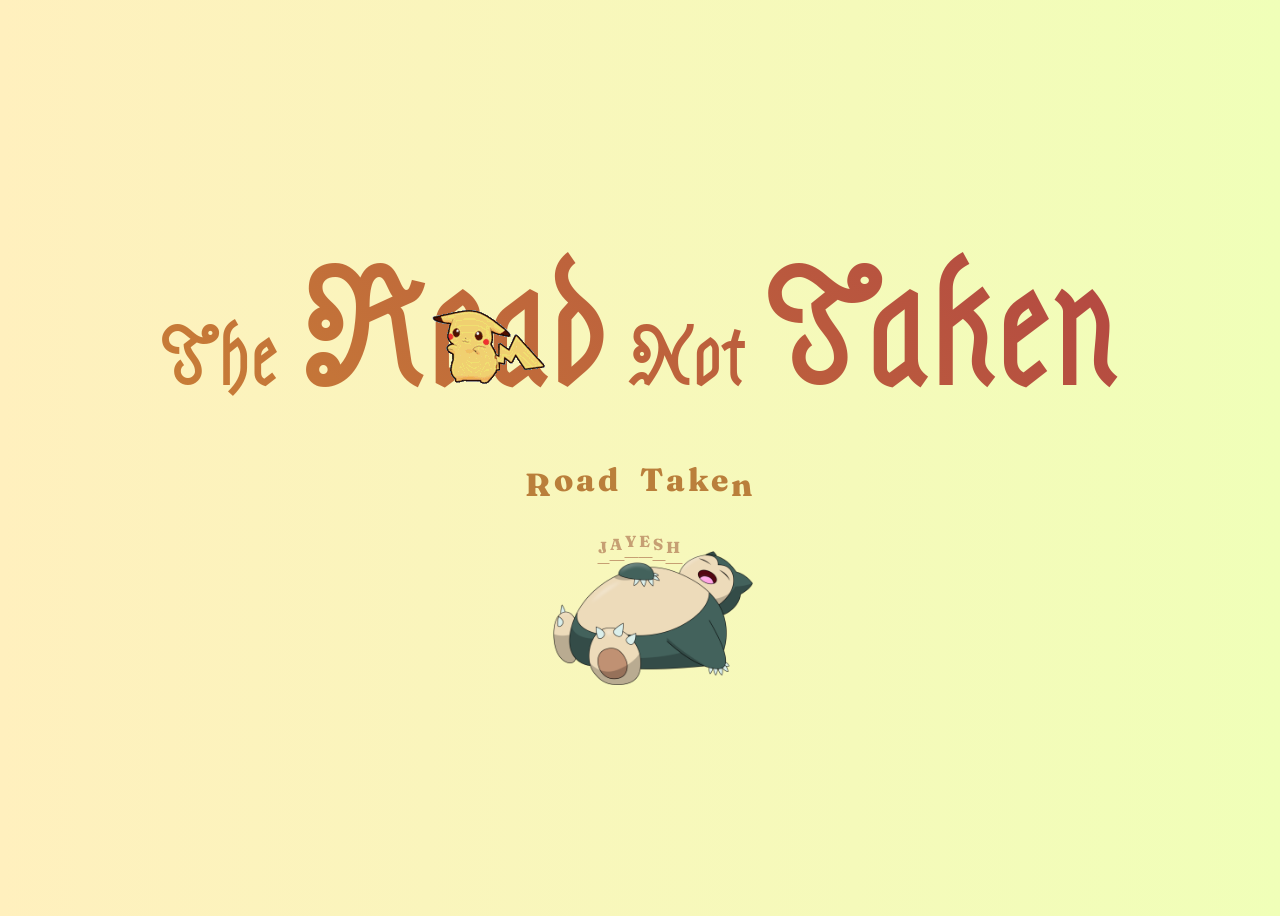
==== index.html @ 47c60ef3 "s" ====
<!DOCTYPE html>
<html lang="en">
<head>
    <meta charset="UTF-8">
    <title>The Road Not Taken</title>
    <link rel="stylesheet" href="style.css">
</head>
<body>
<div id="container">
    <div class="h1div">
        <h1>The <span id="road">Road</span> Not <span id="taken">Taken</span></h1>

    </div>
    <img src="pikachu.gif" id="pikachu">

    <div id="buttons">
        <a href="intersection.html" class="button">
            <p class='roadtaken start' id="0">R</p>
            <p class='roadtaken'  id="1">o</p>
            <p class='roadtaken'  id="2">a</p>
            <p class='roadtaken'  id="3">d</p>
            <pre class='roadtaken'  id="4"> </pre>
            <p class='roadtaken'  id="5">T</p>
            <p class='roadtaken'  id="6">a</p>
            <p class='roadtaken'  id="7">k</p>
            <p class='roadtaken'  id="8">e</p>
            <p class='roadtaken end'  id="9">n</p>

        </a>
    </div>
    <div class="name">
        <p id="J">J</p>
        <p id="A">A</p>
        <p id="Y">Y</p>
        <p id="E">E</p>
        <p id="S">S</p>
        <p id="H">H</p>


    </div>
    <img src="snorlax.png" alt="snorlax" id="snorlax" width="200">

</div>
<Script src="index.js"></Script>

</body>
</html>
---- style.css ----
@import url('https://fonts.googleapis.com/css2?family=Astloch:wght@400;700&family=Bricolage+Grotesque:opsz,wght@12..96,200..800&family=Fraunces:ital,opsz,wght@0,9..144,100..900;1,9..144,100..900&family=Fredericka+the+Great&family=IBM+Plex+Mono:ital,wght@0,100;0,200;0,300;0,400;0,500;0,600;0,700;1,100;1,200;1,300;1,400;1,500;1,600;1,700&family=Marcellus&family=Pirata+One&family=Rye&family=Smokum&family=Syne+Mono&family=UnifrakturMaguntia&display=swap');


h1{
    font-family: 'astloch';
    background: linear-gradient(45deg, rgb(200 127 54) 0%, rgb(179 70 66) 100%);
    background-clip: text;
    color:transparent;
    font-size: 5em;
    margin:0;

}
::-webkit-scrollbar{
    background-color: #ba7f3b;
}
* {
    scrollbar-color: #d8602c #ffd6b9;

}
.h1div{

    text-underline-offset: 20px;
    text-decoration-inset: 250px;
    text-decoration-thickness: 2px;
    text-decoration-color: #ba7f3b;

}
body{
    background: #a7fcfc;
    background: linear-gradient(90deg, rgb(255 240 190) 0%, rgb(240 255 184) 100%);
}
#container{
    display: flex;
    flex-direction: column;
    align-items: center;
    justify-content: center;
    height: 100vh;
    gap:0;
}
#road,#taken{
    font-size:2em;
    font-weight: bold;
    margin:0;


}
.button{
    font-family: 'Fraunces', cursive;
    font-size:2em;
    color: #ba7f3b;

    font-weight:800;
    letter-spacing:3px;

    margin:0;
    padding:0;
}
a{
    display: flex;
    margin:0;
    padding:0;
}
.roadtaken{
    transition: transform .3s;
}
.start,.end{
    transform: translateY(5px) ;
}
.name{
    display: flex;
    font-family: 'Fraunces', cursive;
    font-size:1em;
    color: #c69f73;
    text-decoration:underline;
    font-weight:800;
    letter-spacing:3px;
    text-decoration-inset: 40px;
    text-underline-offset: 10px;
    margin:0;
    padding:0;
}
#J{
    transform:translateY(6px);
}
#A{
    transform:translateY(3px);
}
#Y{
    transform:translateY(0px);
}
#E{
    transform:translateY(0px);
}
#S{
    transform:translateY(3px);
}
#H{
    transform:translateY(6px);
}
.name p{
    margin:0;
    padding:0;
}
#snorlax{
    margin-left:25px;
}
.start-sub{
    display: flex;
}
#intersection{
    font-size: 2.5em;
    text-shadow: 0 0 5px #edb06b;
}
.intersectiondiv{
    display: flex;
    align-items: center;
    justify-content: center;
    gap:100px;
}
#pikachu{
    position:absolute;
    top:30.9%;
    left:30.5%;
}
.buttons{
    display: flex;
    justify-content: center;
    align-items: center;
    flex-direction: column;
}
.click{
    transition: all .3s;
    text-decoration:underline;
    text-decoration-inset: 40px;
    text-underline-offset: 20px;



}
.click:hover{
    transform: scale(1.02);
    text-decoration-inset: 0;
    text-decoration-style:wavy;
    text-decoration-thickness: 2px;
}
.na{
    filter:blur(2px);
    transition: 0.3s;
    opacity:.5;
}
a{
    text-decoration: none !important;
}
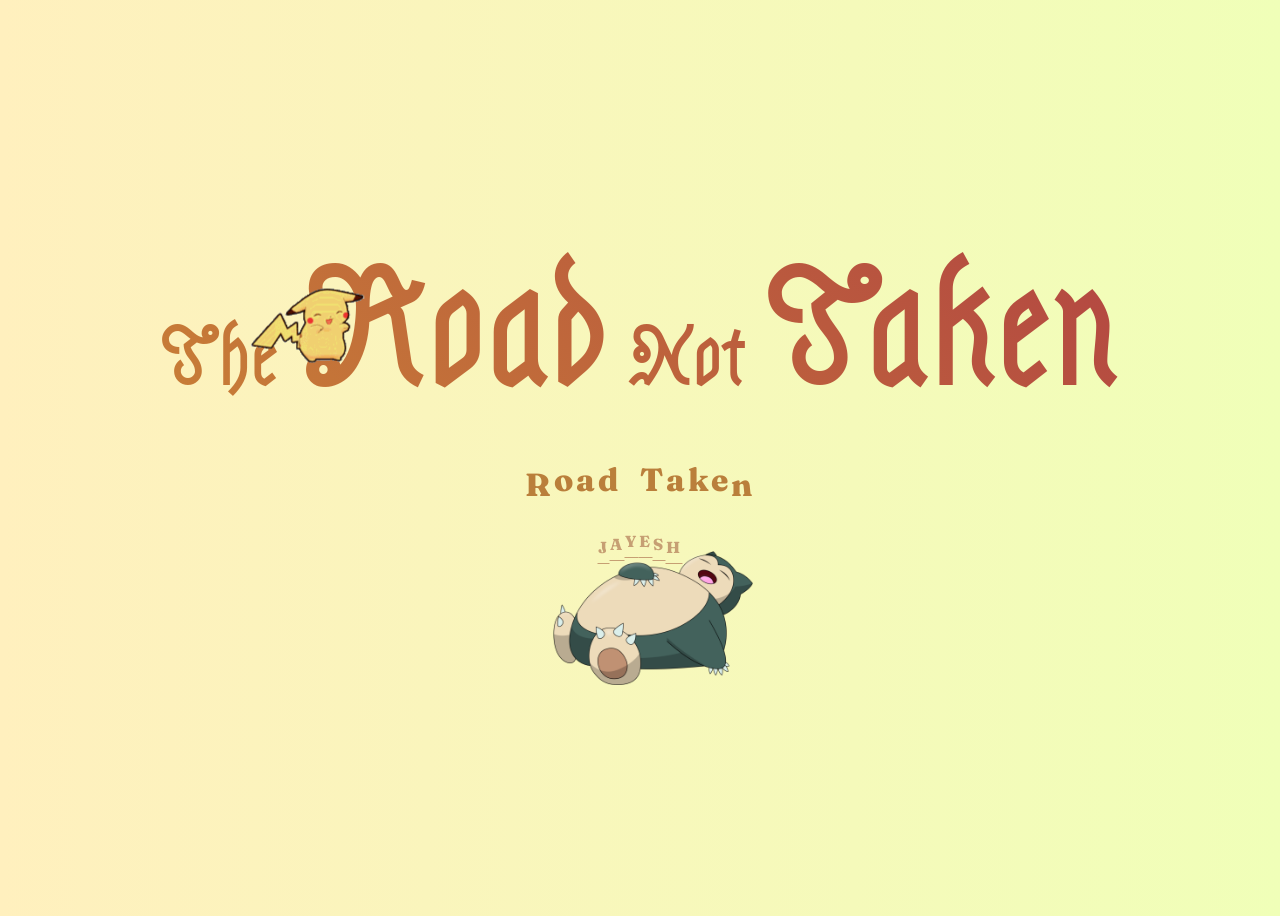
==== commit a09deac6: "s" ====
--- a/index.html
+++ b/index.html
@@ -4,14 +4,17 @@
     <meta charset="UTF-8">
     <title>The Road Not Taken</title>
     <link rel="stylesheet" href="style.css">
+    <meta name="viewport" content="width=device-width, initial-scale=1">
 </head>
 <body>
 <div id="container">
     <div class="h1div">
         <h1>The <span id="road">Road</span> Not <span id="taken">Taken</span></h1>
 
+
     </div>
     <img src="pikachu.gif" id="pikachu">
+
 
     <div id="buttons">
         <a href="intersection.html" class="button">
--- a/style.css
+++ b/style.css
@@ -24,6 +24,7 @@
     text-decoration-thickness: 2px;
     text-decoration-color: #ba7f3b;
 
+
 }
 body{
     background: #a7fcfc;
@@ -36,7 +37,11 @@
     justify-content: center;
     height: 100vh;
     gap:0;
+
+    position: relative;
+
 }
+
 #road,#taken{
     font-size:2em;
     font-weight: bold;
@@ -119,8 +124,10 @@
 }
 #pikachu{
     position:absolute;
-    top:30.9%;
-    left:30.5%;
+
+    transform: translate(-198%, -140%);
+
+
 }
 .buttons{
     display: flex;
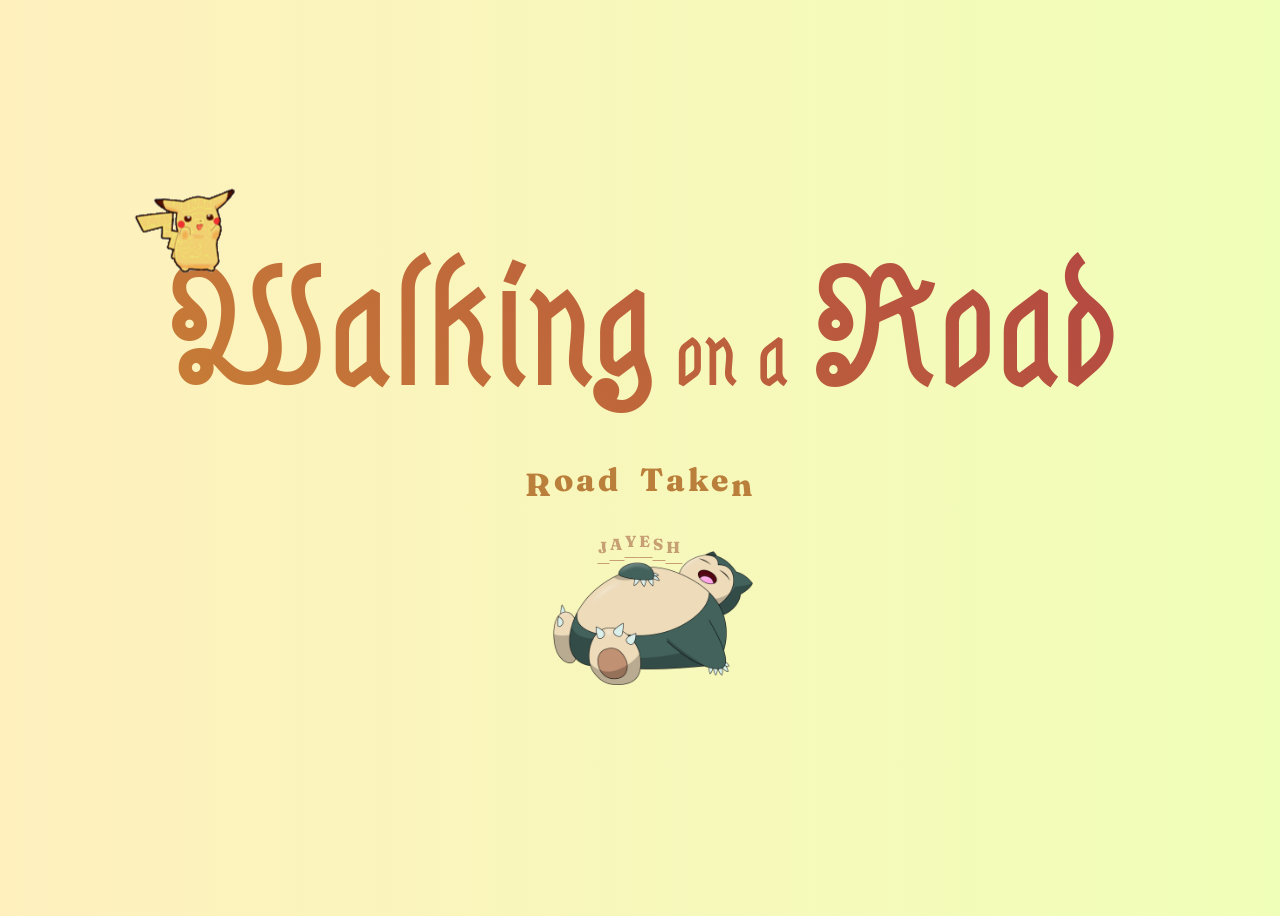
==== commit cb25821c: "s" ====
--- a/index.html
+++ b/index.html
@@ -9,7 +9,7 @@
 <body>
 <div id="container">
     <div class="h1div">
-        <h1>The <span id="road">Road</span> Not <span id="taken">Taken</span></h1>
+        <h1><span id="road">Walking</span> on a <span id="taken">Road</span></h1>
 
 
     </div>
--- a/style.css
+++ b/style.css
@@ -116,6 +116,7 @@
     font-size: 2.5em;
     text-shadow: 0 0 5px #edb06b;
 }
+
 .intersectiondiv{
     display: flex;
     align-items: center;
@@ -125,7 +126,7 @@
 #pikachu{
     position:absolute;
 
-    transform: translate(-198%, -140%);
+    transform: translate(-277%, -225%);
 
 
 }
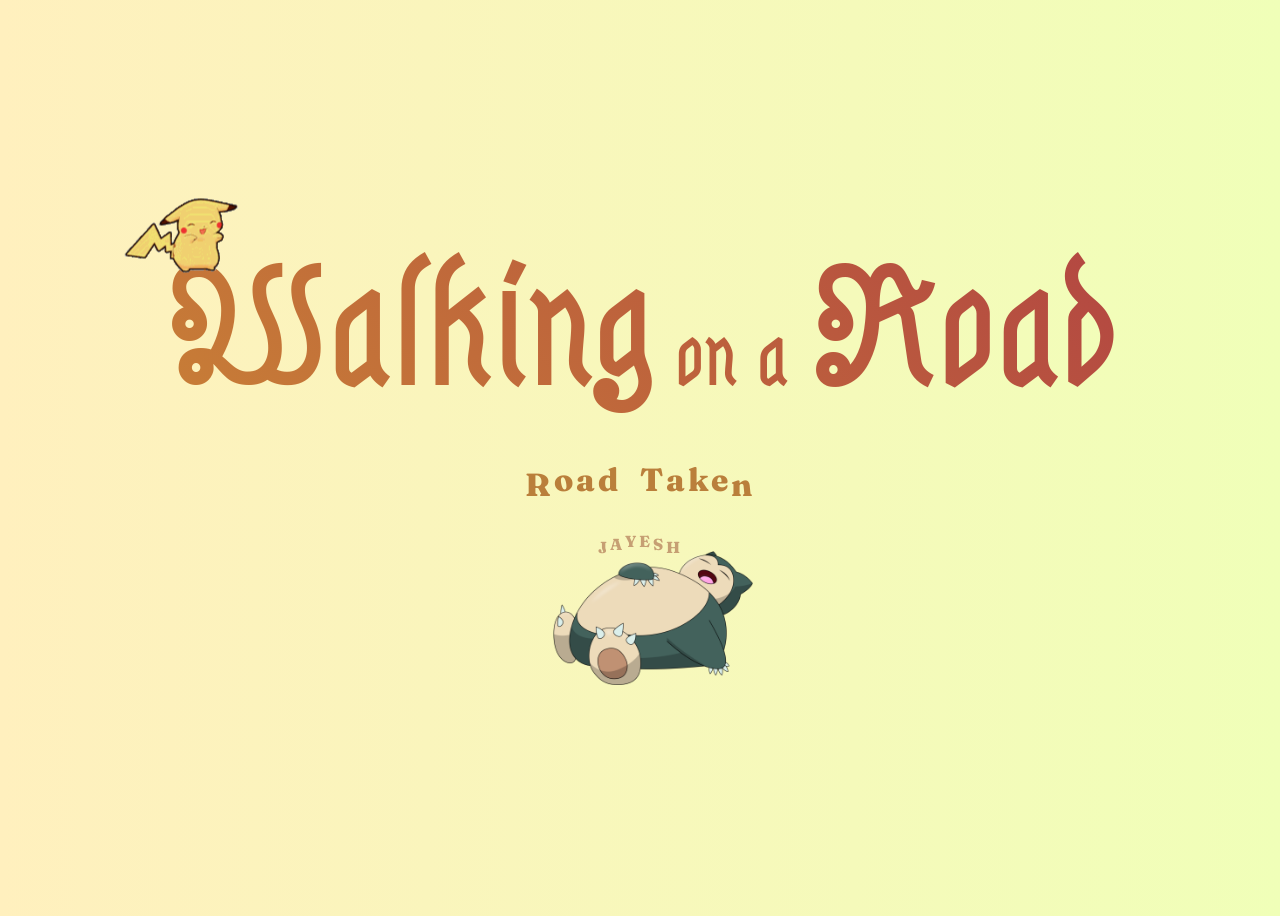
==== commit 8588f7fd: "added" ====
--- a/index.html
+++ b/index.html
@@ -2,9 +2,11 @@
 <html lang="en">
 <head>
     <meta charset="UTF-8">
-    <title>The Road Not Taken</title>
     <link rel="stylesheet" href="style.css">
     <meta name="viewport" content="width=device-width, initial-scale=1">
+    <title>Walking on a Road</title>
+
+    <link rel="icon" href="mario.gif" type="image/gif">
 </head>
 <body>
 <div id="container">
@@ -45,6 +47,14 @@
 
 </div>
 <Script src="index.js"></Script>
+<style>
+    @media screen and (max-width: 1200px) {
 
+        body{
+            scale:.8;
+        }
+    }
+
+</style>
 </body>
 </html>
--- a/style.css
+++ b/style.css
@@ -1,5 +1,4 @@
-@import url('https://fonts.googleapis.com/css2?family=Astloch:wght@400;700&family=Bricolage+Grotesque:opsz,wght@12..96,200..800&family=Fraunces:ital,opsz,wght@0,9..144,100..900;1,9..144,100..900&family=Fredericka+the+Great&family=IBM+Plex+Mono:ital,wght@0,100;0,200;0,300;0,400;0,500;0,600;0,700;1,100;1,200;1,300;1,400;1,500;1,600;1,700&family=Marcellus&family=Pirata+One&family=Rye&family=Smokum&family=Syne+Mono&family=UnifrakturMaguntia&display=swap');
-
+@import url('https://fonts.googleapis.com/css2?family=Amarante&family=Astloch:wght@400;700&family=Bricolage+Grotesque:opsz,wght@12..96,200..800&family=Fraunces:ital,opsz,wght@0,9..144,100..900;1,9..144,100..900&family=Fredericka+the+Great&family=IBM+Plex+Mono:ital,wght@0,100;0,200;0,300;0,400;0,500;0,600;0,700;1,100;1,200;1,300;1,400;1,500;1,600;1,700&family=Marcellus&family=Pirata+One&family=Rye&family=Smokum&family=Syne+Mono&family=UnifrakturMaguntia&display=swap');
 
 h1{
     font-family: 'astloch';
@@ -29,6 +28,7 @@
 body{
     background: #a7fcfc;
     background: linear-gradient(90deg, rgb(255 240 190) 0%, rgb(240 255 184) 100%);
+    overflow: hidden;
 }
 #container{
     display: flex;
@@ -76,7 +76,6 @@
     font-family: 'Fraunces', cursive;
     font-size:1em;
     color: #c69f73;
-    text-decoration:underline;
     font-weight:800;
     letter-spacing:3px;
     text-decoration-inset: 40px;
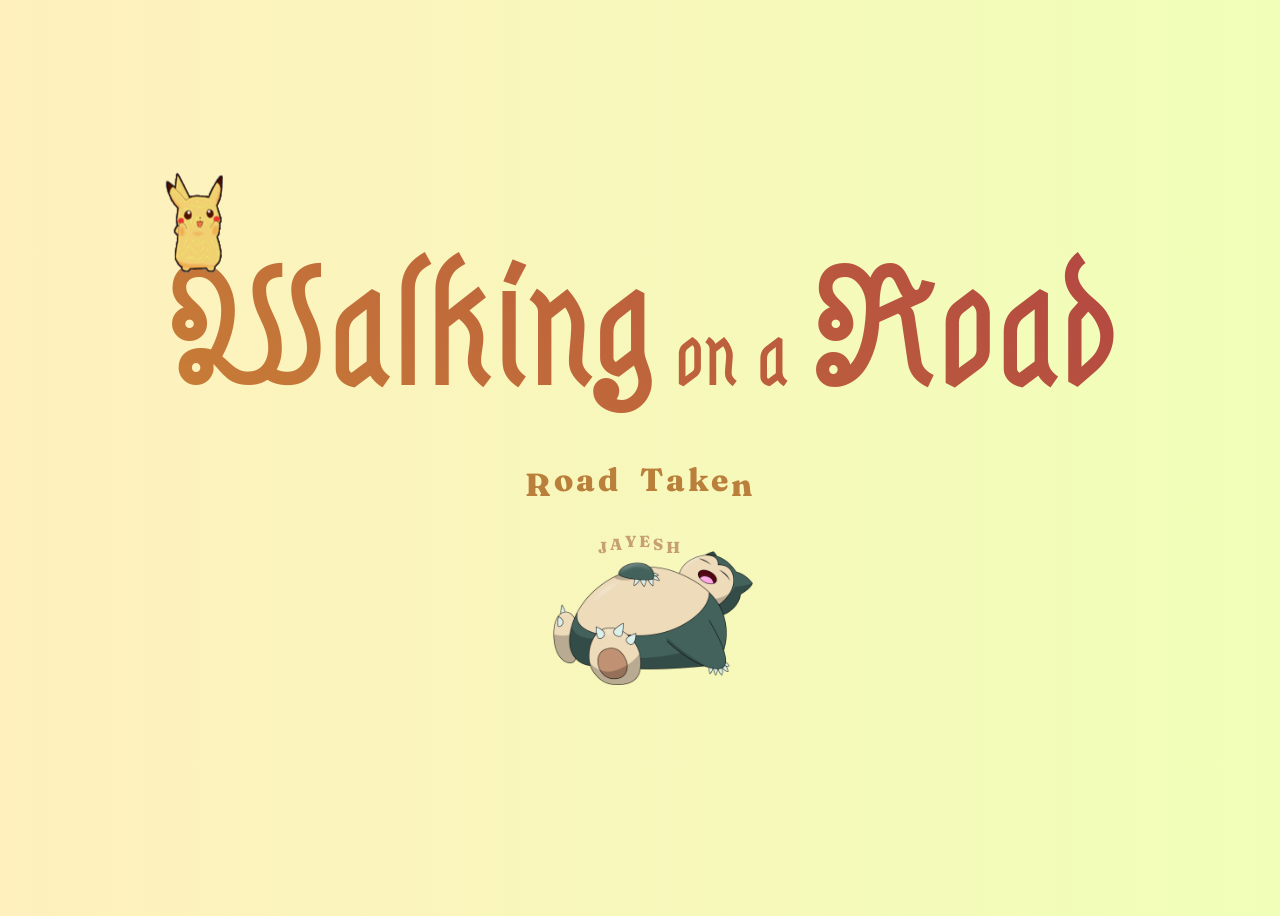
==== commit 5951cfe0: "added" ====
--- a/index.html
+++ b/index.html
@@ -6,7 +6,7 @@
     <meta name="viewport" content="width=device-width, initial-scale=1">
     <title>Walking on a Road</title>
 
-    <link rel="icon" href="mario.gif" type="image/gif">
+    <link rel="icon" href="resources/mario.gif" type="image/gif">
 </head>
 <body>
 <div id="container">
@@ -15,7 +15,7 @@
 
 
     </div>
-    <img src="pikachu.gif" id="pikachu">
+    <img src="resources/pikachu.gif" id="pikachu">
 
 
     <div id="buttons">
@@ -43,7 +43,7 @@
 
 
     </div>
-    <img src="snorlax.png" alt="snorlax" id="snorlax" width="200">
+    <img src="resources/snorlax.png" alt="snorlax" id="snorlax" width="200">
 
 </div>
 <Script src="index.js"></Script>
